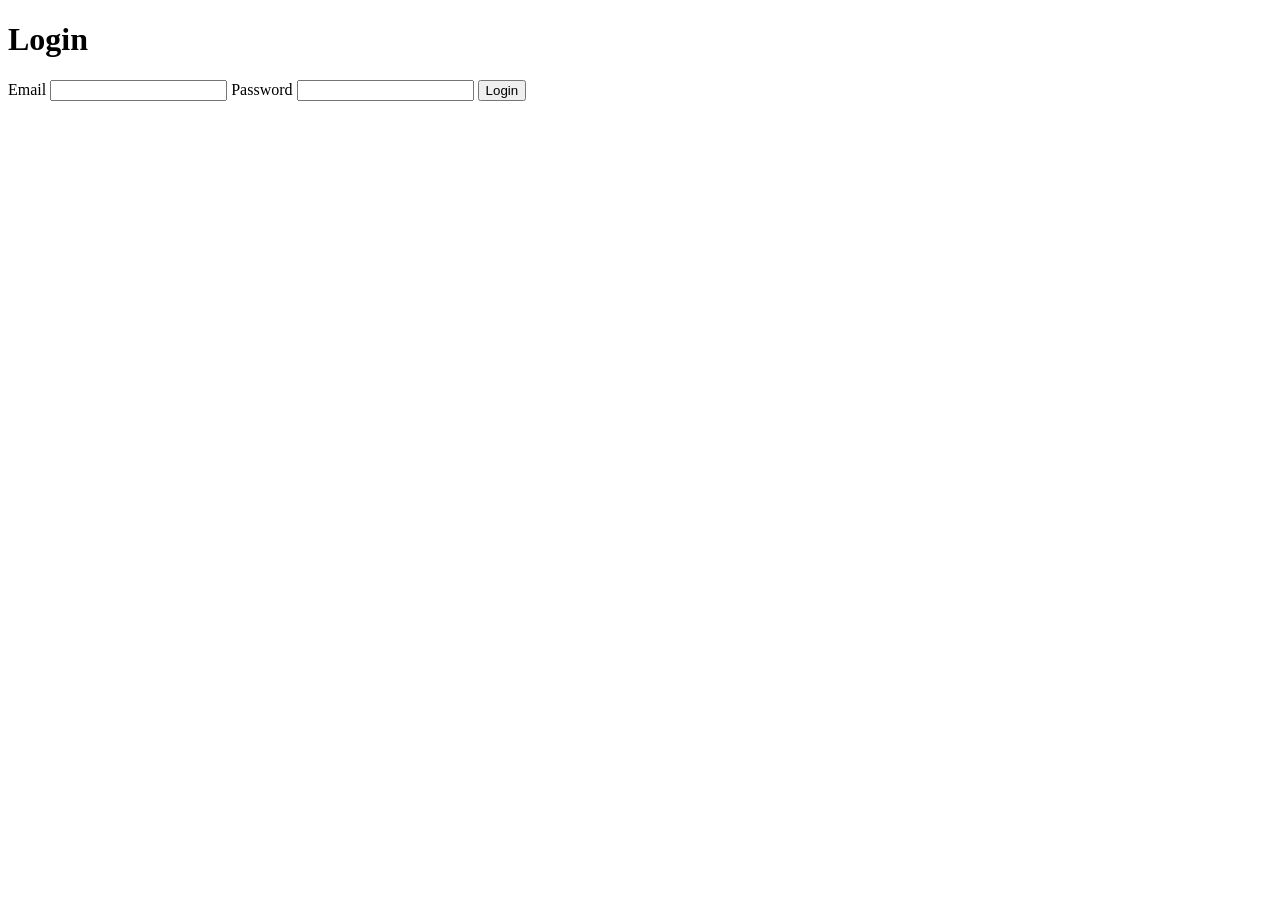
==== app/index.html @ f03ee61b "New framework" ====
<!DOCTYPE html>
<html>
<head>
  <title>Y3 Automation Test App</title>
</head>
<body>
  <h1>Login</h1>

  <label for="email">Email</label>
  <input id="email" type="email">

  <label for="password">Password</label>
  <input id="password" type="password">

  <button id="login-btn">Login</button>

  <p id="message"></p>

  <script>
    document.getElementById("login-btn").addEventListener("click", function () {
      document.getElementById("message").innerText = "Login successful";
    });
  </script>
</body>
</html>
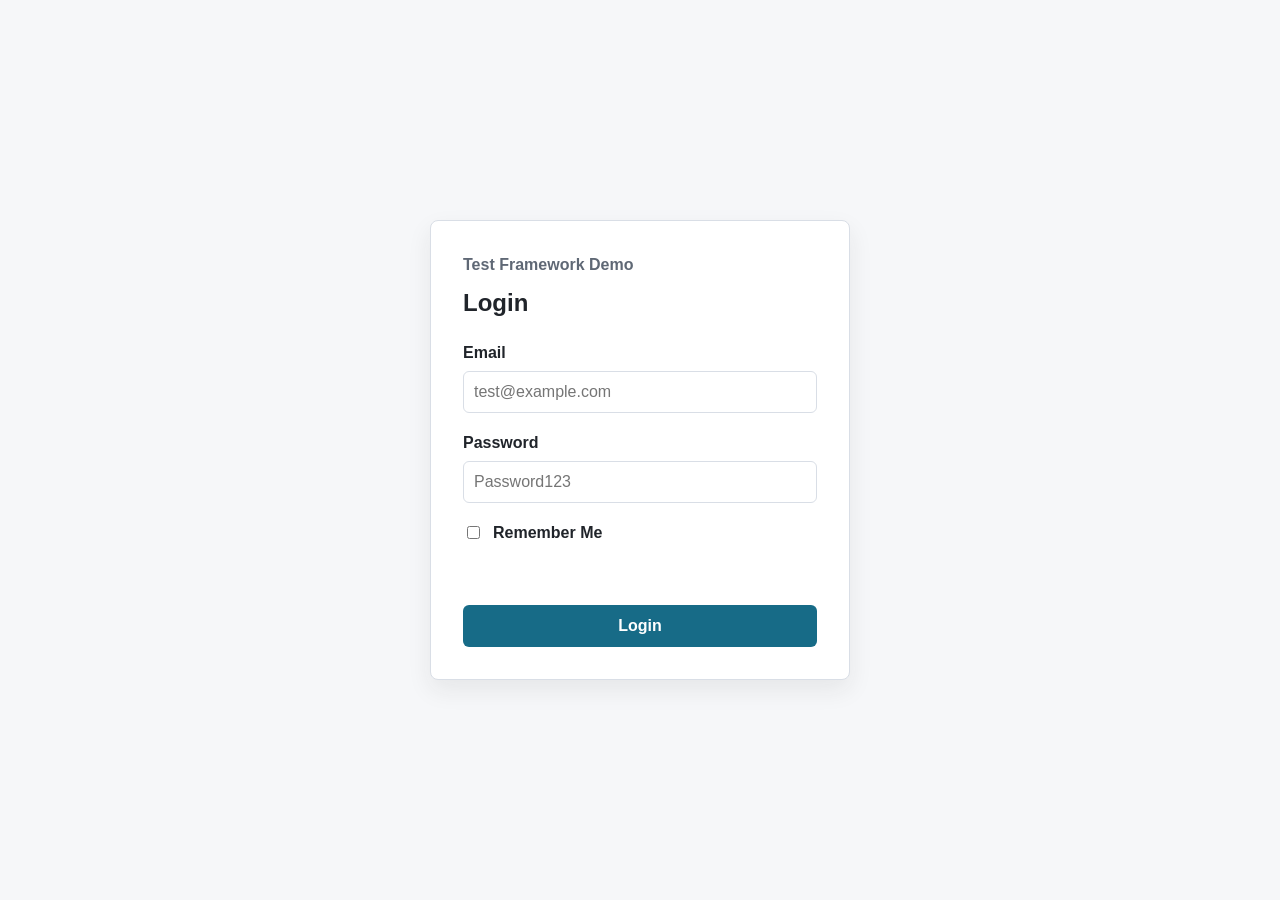
==== commit 0c24085a: "Updated web app" ====
--- a/app/index.html
+++ b/app/index.html
@@ -1,25 +1,40 @@
 <!DOCTYPE html>
-<html>
+<html lang="en">
 <head>
-  <title>Y3 Automation Test App</title>
+  <meta charset="UTF-8">
+  <meta name="viewport" content="width=device-width, initial-scale=1.0">
+  <title>Login</title>
+  <link rel="stylesheet" href="assets/css/styles.css">
 </head>
-<body>
-  <h1>Login</h1>
+<body data-page="login">
+  <main class="auth-layout">
+    <section class="auth-panel" aria-labelledby="login-heading">
+      <p class="site-label">Test Framework Demo</p>
+      <h1 id="login-heading">Login</h1>
 
-  <label for="email">Email</label>
-  <input id="email" type="email">
+      <form id="login-form" class="form-stack" novalidate>
+        <div class="field">
+          <label for="email">Email</label>
+          <input id="email" name="email" type="email" placeholder="test@example.com" autocomplete="email" required>
+        </div>
 
-  <label for="password">Password</label>
-  <input id="password" type="password">
+        <div class="field">
+          <label for="password">Password</label>
+          <input id="password" name="password" type="password" placeholder="Password123" autocomplete="current-password" required>
+        </div>
 
-  <button id="login-btn">Login</button>
+        <label class="checkbox-field" for="remember-me">
+          <input id="remember-me" name="rememberMe" type="checkbox">
+          <span>Remember Me</span>
+        </label>
 
-  <p id="message"></p>
+        <p id="login-message" class="message" role="alert" aria-live="polite" data-testid="login-message"></p>
 
-  <script>
-    document.getElementById("login-btn").addEventListener("click", function () {
-      document.getElementById("message").innerText = "Login successful";
-    });
-  </script>
+        <button type="submit">Login</button>
+      </form>
+    </section>
+  </main>
+
+  <script src="assets/js/app.js"></script>
 </body>
-</html>+</html>
--- a/app/assets/css/styles.css
+++ b/app/assets/css/styles.css
@@ -0,0 +1,291 @@
+:root {
+  color-scheme: light;
+  --bg: #f6f7f9;
+  --surface: #ffffff;
+  --text: #20242a;
+  --muted: #5f6875;
+  --border: #d9dee6;
+  --primary: #176b87;
+  --primary-hover: #10536a;
+  --success: #1f7a4d;
+  --error: #b3261e;
+  --shadow: 0 10px 24px rgba(32, 36, 42, 0.08);
+}
+
+* {
+  box-sizing: border-box;
+}
+
+body {
+  margin: 0;
+  min-height: 100vh;
+  background: var(--bg);
+  color: var(--text);
+  font-family: Arial, Helvetica, sans-serif;
+  line-height: 1.5;
+}
+
+a {
+  color: var(--primary);
+  text-decoration: none;
+}
+
+a:hover {
+  text-decoration: underline;
+}
+
+button,
+.button-link {
+  display: inline-flex;
+  align-items: center;
+  justify-content: center;
+  min-height: 42px;
+  border: 0;
+  border-radius: 6px;
+  background: var(--primary);
+  color: #ffffff;
+  cursor: pointer;
+  font: inherit;
+  font-weight: 700;
+  padding: 0 18px;
+  text-decoration: none;
+}
+
+button:hover,
+.button-link:hover {
+  background: var(--primary-hover);
+  text-decoration: none;
+}
+
+button:disabled {
+  background: #9aa5b1;
+  cursor: not-allowed;
+}
+
+.auth-layout {
+  display: grid;
+  min-height: 100vh;
+  place-items: center;
+  padding: 24px;
+}
+
+.auth-panel,
+.card,
+.product-card,
+.cart-item,
+.form-stack {
+  background: var(--surface);
+  border: 1px solid var(--border);
+  border-radius: 8px;
+  box-shadow: var(--shadow);
+}
+
+.auth-panel {
+  width: min(100%, 420px);
+  padding: 32px;
+}
+
+.site-label {
+  color: var(--muted);
+  font-weight: 700;
+  margin: 0 0 8px;
+}
+
+h1,
+h2,
+p {
+  margin-top: 0;
+}
+
+.topbar {
+  align-items: center;
+  background: var(--surface);
+  border-bottom: 1px solid var(--border);
+  display: flex;
+  gap: 24px;
+  min-height: 72px;
+  padding: 0 28px;
+}
+
+.brand {
+  color: var(--text);
+  font-size: 1.1rem;
+  font-weight: 800;
+  white-space: nowrap;
+}
+
+nav {
+  display: flex;
+  flex: 1;
+  flex-wrap: wrap;
+  gap: 6px;
+}
+
+nav a {
+  border-radius: 6px;
+  color: var(--text);
+  font-weight: 700;
+  padding: 8px 10px;
+}
+
+nav a[aria-current="page"] {
+  background: #e6f2f5;
+  color: var(--primary);
+}
+
+.page-shell {
+  margin: 0 auto;
+  max-width: 1120px;
+  padding: 32px 24px;
+}
+
+.page-shell.narrow {
+  max-width: 640px;
+}
+
+.page-header {
+  margin-bottom: 22px;
+}
+
+.page-header p {
+  color: var(--muted);
+}
+
+.dashboard-grid,
+.product-grid {
+  display: grid;
+  gap: 18px;
+  grid-template-columns: repeat(auto-fit, minmax(220px, 1fr));
+}
+
+.card,
+.product-card,
+.cart-item {
+  padding: 20px;
+}
+
+.product-card {
+  display: flex;
+  flex-direction: column;
+  gap: 12px;
+}
+
+.price {
+  color: var(--muted);
+  font-weight: 700;
+}
+
+.form-stack {
+  display: grid;
+  gap: 18px;
+  padding: 24px;
+}
+
+.auth-panel .form-stack {
+  border: 0;
+  box-shadow: none;
+  padding: 0;
+}
+
+.field {
+  display: grid;
+  gap: 6px;
+}
+
+label {
+  font-weight: 700;
+}
+
+input {
+  border: 1px solid var(--border);
+  border-radius: 6px;
+  color: var(--text);
+  font: inherit;
+  min-height: 42px;
+  padding: 8px 10px;
+}
+
+input:focus {
+  border-color: var(--primary);
+  outline: 3px solid rgba(23, 107, 135, 0.18);
+}
+
+.checkbox-field {
+  align-items: center;
+  display: flex;
+  gap: 10px;
+}
+
+.checkbox-field input {
+  min-height: auto;
+}
+
+.message {
+  min-height: 24px;
+  margin: 0;
+}
+
+.message.success {
+  color: var(--success);
+  font-weight: 700;
+}
+
+.message.error {
+  color: var(--error);
+  font-weight: 700;
+}
+
+.cart-list {
+  display: grid;
+  gap: 12px;
+}
+
+.cart-item {
+  align-items: center;
+  display: grid;
+  gap: 12px;
+  grid-template-columns: 1fr auto auto;
+}
+
+.cart-item p {
+  margin: 0;
+}
+
+.empty-state {
+  background: var(--surface);
+  border: 1px dashed var(--border);
+  border-radius: 8px;
+  color: var(--muted);
+  padding: 20px;
+}
+
+.actions-row {
+  display: flex;
+  justify-content: flex-end;
+  margin-top: 18px;
+}
+
+@media (max-width: 720px) {
+  .topbar {
+    align-items: flex-start;
+    flex-direction: column;
+    gap: 12px;
+    padding: 16px;
+  }
+
+  nav {
+    width: 100%;
+  }
+
+  .cart-item {
+    grid-template-columns: 1fr;
+  }
+
+  .actions-row {
+    justify-content: stretch;
+  }
+
+  .actions-row button {
+    width: 100%;
+  }
+}
